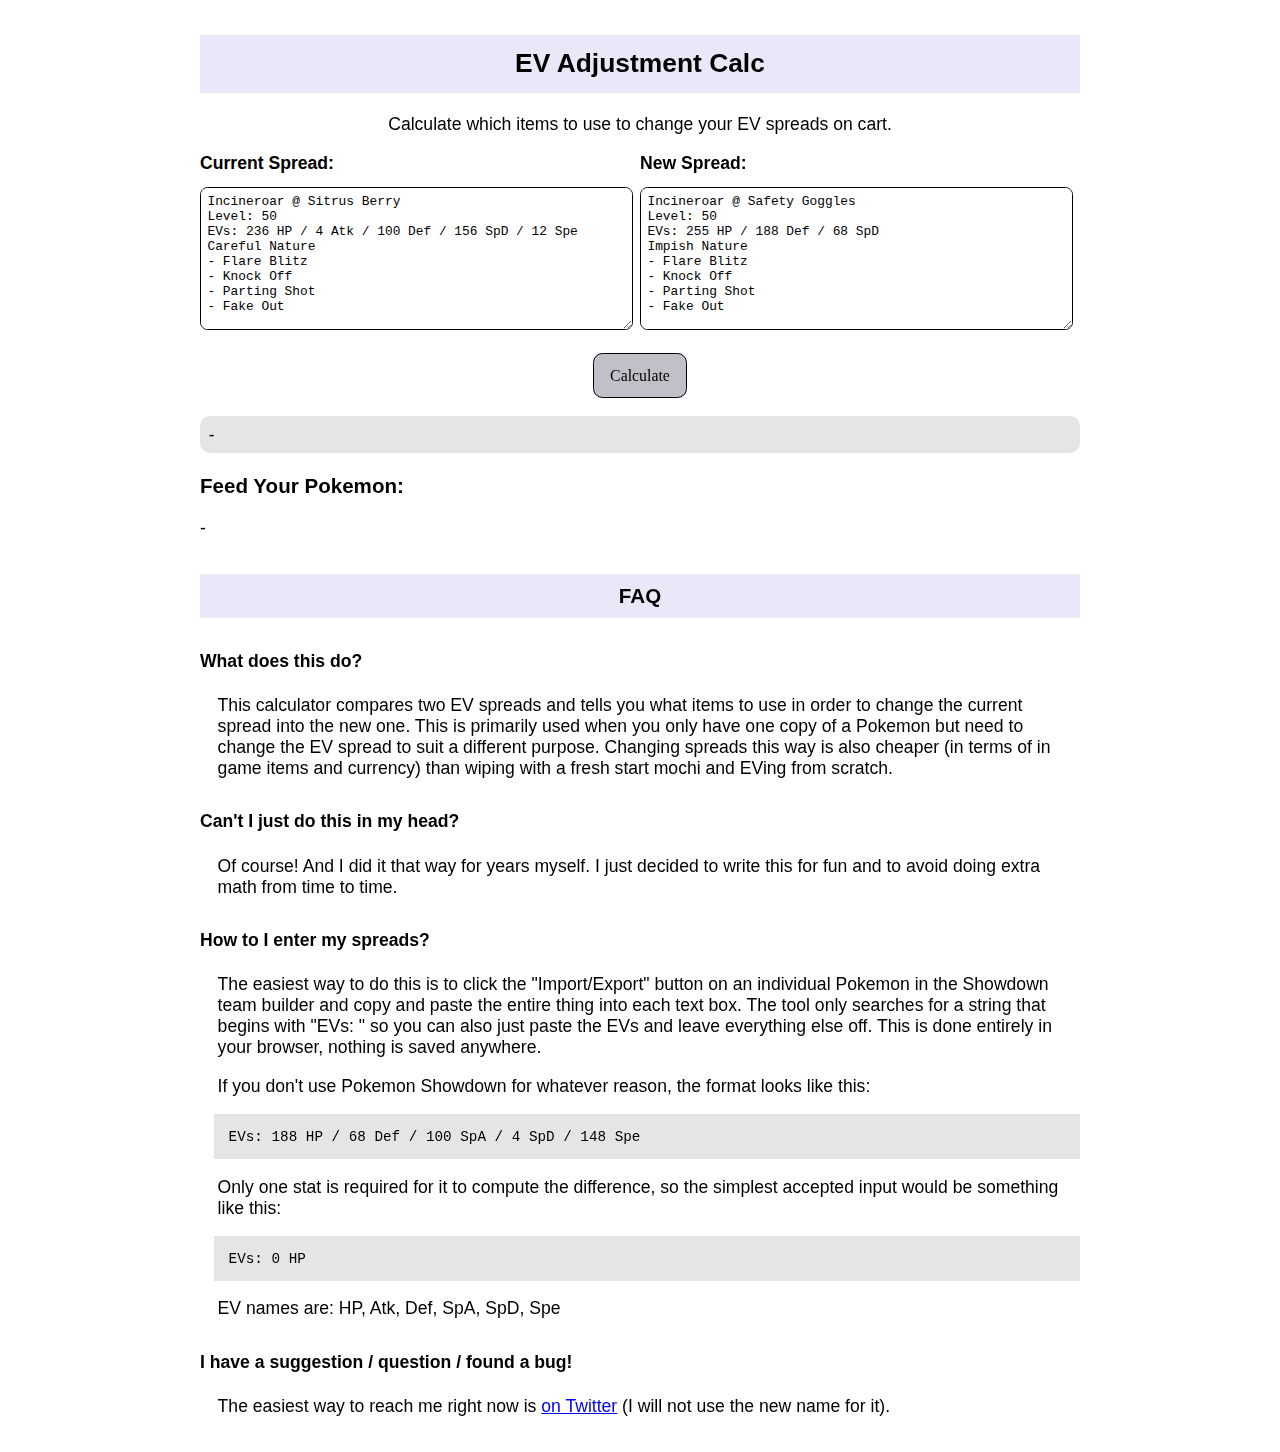
==== index.htm @ c53449d2 "Adding files" ====
<!DOCTYPE html>
<html lang="en">
<head>
    <title>EV Adjustment Calculator</title>
    <link rel="stylesheet" href="style.css" />
</head>
<body>

    <main>
        <section>
            <h2>EV Adjustment Calc</h2>
            <p>Calculate which items to use to change your EV spreads on cart.</p>
        </section>

        <section id="spreads">
            <div>
                <label>Current Spread:</label>
                <textarea id="spread-old">
Incineroar @ Sitrus Berry  
Level: 50  
EVs: 236 HP / 4 Atk / 100 Def / 156 SpD / 12 Spe  
Careful Nature  
- Flare Blitz  
- Knock Off  
- Parting Shot  
- Fake Out
                </textarea>
            </div>
            <div>
                <label>New Spread:</label>
                <textarea id="spread-new">
Incineroar @ Safety Goggles  
Level: 50  
EVs: 255 HP / 188 Def / 68 SpD  
Impish Nature  
- Flare Blitz  
- Knock Off  
- Parting Shot  
- Fake Out
                </textarea>
            </div>
        </section>

        <section id="calc">
            <button id="calc-spread">Calculate</button>
        </section>

        <section id="adjustments">
            <div id="spread-change-display">-</div>
        </section>

        <section id="feeder">
            <h3>Feed Your Pokemon:</h3>
            <div id="berries">-</div>
            <div id="vitamins"></div>
            <div id="feathers"></div>
        </section>

        <section id="faq">
            <h3>FAQ</h3>

            <h4>What does this do?</h4>
            <p>This calculator compares two EV spreads and tells you what items to use in order to change the current spread into the new one. This is primarily used when you only have one copy of a Pokemon but need to change the EV spread to suit a different purpose. Changing spreads this way is also cheaper (in terms of in game items and currency) than wiping with a fresh start mochi and EVing from scratch.</p>

            <h4>Can't I just do this in my head?</h4>
            <p>Of course! And I did it that way for years myself. I just decided to write this for fun and to avoid doing extra math from time to time.</p>

            <h4>How to I enter my spreads?</h4>
            <p>The easiest way to do this is to click the "Import/Export" button on an individual Pokemon in the Showdown team builder and copy and paste the entire thing into each text box. The tool only searches for a string that begins with "EVs: " so you can also just paste the EVs and leave everything else off. This is done entirely in your browser, nothing is saved anywhere.</p>
            <p>If you don't use Pokemon Showdown for whatever reason, the format looks like this:</p>
            <p class="code">EVs: 188 HP / 68 Def / 100 SpA / 4 SpD / 148 Spe</p>
            <p>Only one stat is required for it to compute the difference, so the simplest accepted input would be something like this:</p>
            <p class="code">EVs: 0 HP</p>
            <p>EV names are: HP, Atk, Def, SpA, SpD, Spe</p>

            <h4>I have a suggestion / question / found a bug!</h4>
            <p>The easiest way to reach me right now is <a href="https://twitter.com/mikewVGC">on Twitter</a> (I will not use the new name for it).</p>
        </section>

    </main>

    <script src="script.js"></script>

</body>
</html>
---- style.css ----
body { font: 1.1em Helvetica, Arial, sans-serif; }
main { min-width: 40em; margin: 2em auto; padding: 0 2em; display: block; }
h2 { background: #E8E8F8; padding: .5em; text-align: center; }
p { text-align: center; }
section { display: block; clear: both; max-width: 50em; padding: 0; width: 100%; margin: auto; }
section#spreads div { width: 50%; float: left; display: inline-block; }
section#calc { padding: 1em 0; }
section#feeder { padding-bottom: 2em; }
section#feeder div { width: 33%; display: inline-block; float: left; }
section#feeder div p {
    float: left;
    margin: .2em 0;
    width: calc(100% - 32px - .5em);
    height: 2em;
    text-align: left;
    padding-left: .5em;
    padding-top: .2em;
}
section#feeder div span {
    width: 30px;
    height: 30px;
    margin-top: .1em;
    display: inline-block;
    background-image: url(items.png?2);
    background-size: 832px 800px;
    float: left;
}
section#feeder div span.pomeg { background-position: -30px -130px; }
section#feeder div span.kelpsy { background-position: -66px -130px; }
section#feeder div span.qualot { background-position: -96px -130px; }
section#feeder div span.hondew { background-position: -130px -130px; }
section#feeder div span.grepa { background-position: -163px -130px; }
section#feeder div span.tamato { background-position: -190px -130px; }
section#feeder div span.hpup { background-position: -450px -34px; }
section#feeder div span.protein { background-position: -482px -34px; }
section#feeder div span.iron { background-position: -514px -34px; }
section#feeder div span.calcium { background-position: -578px -34px; }
section#feeder div span.zinc { background-position: -674px -34px; }
section#feeder div span.carbos { background-position: -546px -34px; }
section#feeder div span.health { background-position: -800px -416px; }
section#feeder div span.muscle { background-position: 0px -448px; }
section#feeder div span.resist { background-position: -32px -448px; }
section#feeder div span.genius { background-position: -64px -448px; }
section#feeder div span.clever { background-position: -96px -448px; }
section#feeder div span.swift { background-position: -128px -448px; }
label { display: block; font-weight: bold; }
textarea {
    width: 95%;
    height: 10em;
    border: 1px solid #000;
    border-radius: .6em;
    margin-top: 1em;
    padding: .5em;
    font-size: .9em;
}
button {
    display: block;
    padding: .8em 1em;
    border: 1px solid #000;
    border-radius: .6em;
    background: #C0C0C8;
    font: .9em bold; 
    margin: auto;
    cursor: pointer;
}
#spread-change-display {
    display: block;
    height: 1.1em;
    padding: .5em;
    background: #E5E5E8;
    border-radius: .6em;
}

section#faq p { text-align: left; margin-left: 1em; }
section#faq h3 { background: #E8E8F8; padding: .5em; text-align: center; }
p.code { background: #E5E5E5; font-family: monospace; padding: 1em; }
section#faq h4 { padding: .5em 0 0 0; }
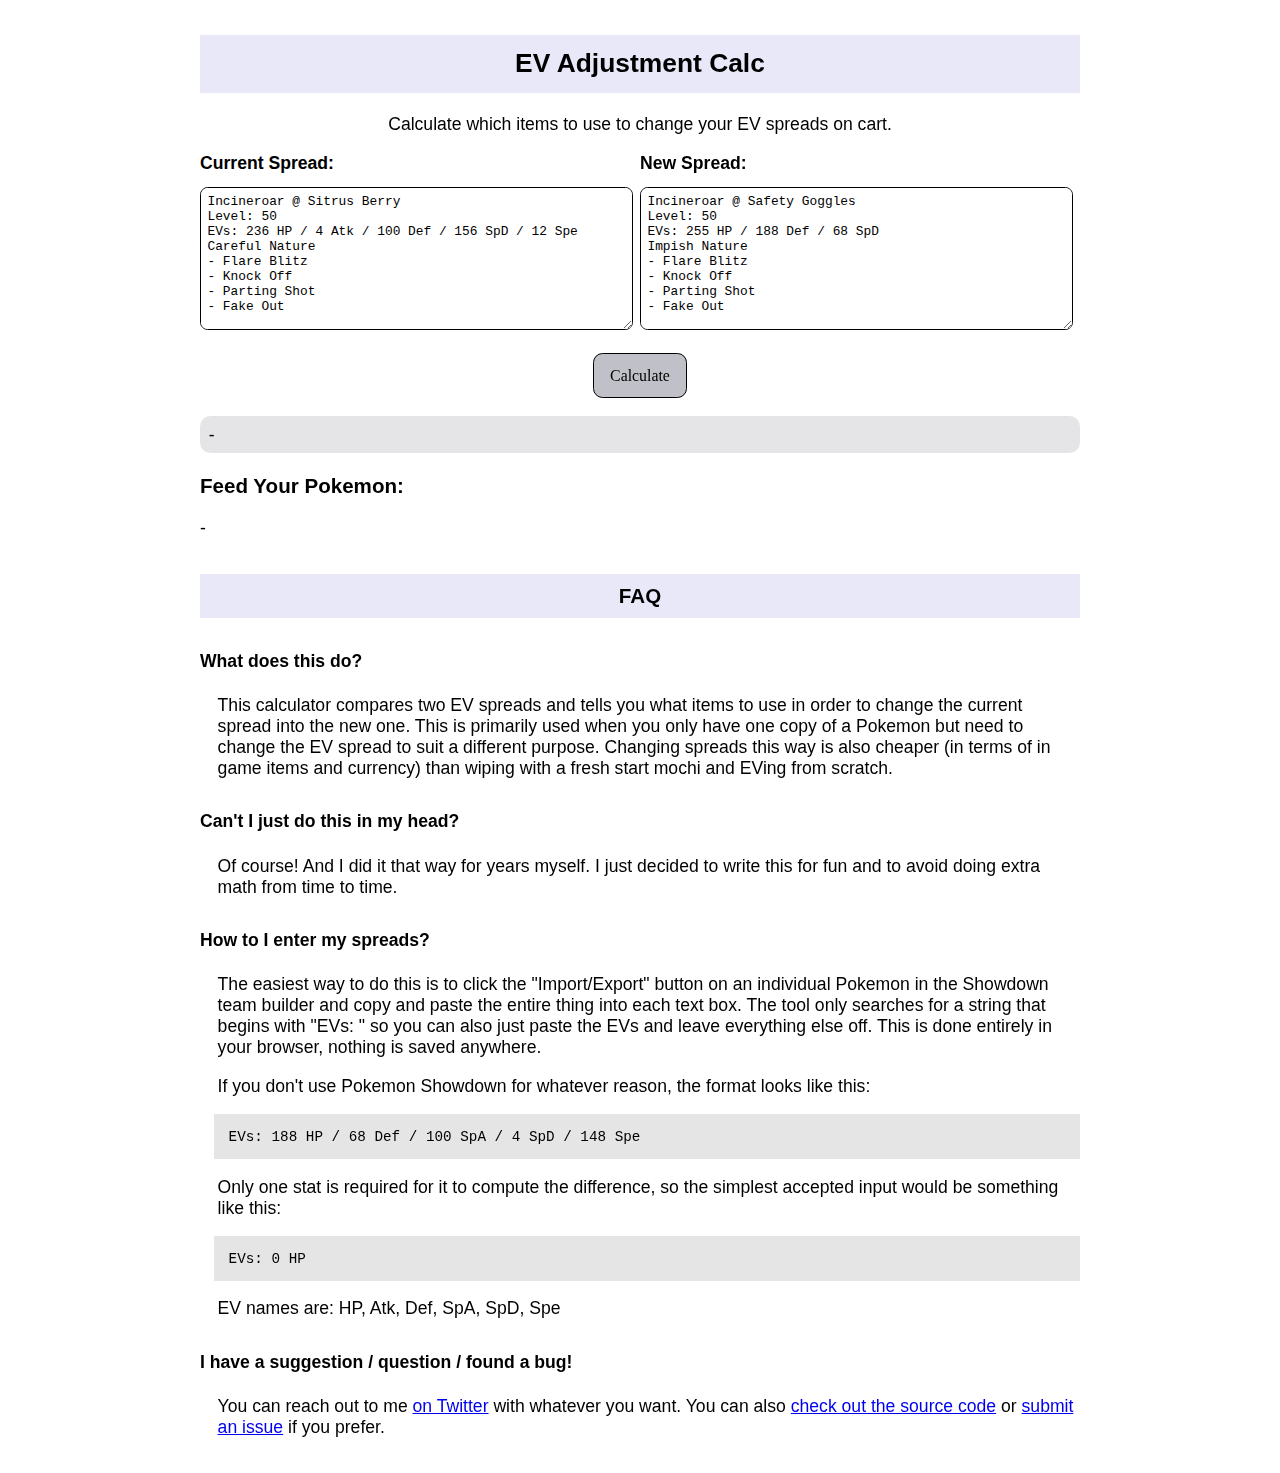
==== commit fba5fd72: "Some small tweaks" ====
--- a/index.htm
+++ b/index.htm
@@ -74,7 +74,7 @@
             <p>EV names are: HP, Atk, Def, SpA, SpD, Spe</p>
 
             <h4>I have a suggestion / question / found a bug!</h4>
-            <p>The easiest way to reach me right now is <a href="https://twitter.com/mikewVGC">on Twitter</a> (I will not use the new name for it).</p>
+            <p>You can reach out to me <a href="https://twitter.com/mikewVGC">on Twitter</a> with whatever you want. You can also <a href="https://github.com/mikewVGC/ev-adjustment-calc">check out the source code</a> or <a href="https://github.com/mikewVGC/ev-adjustment-calc/issues/new">submit an issue</a> if you prefer.</p>
         </section>
 
     </main>
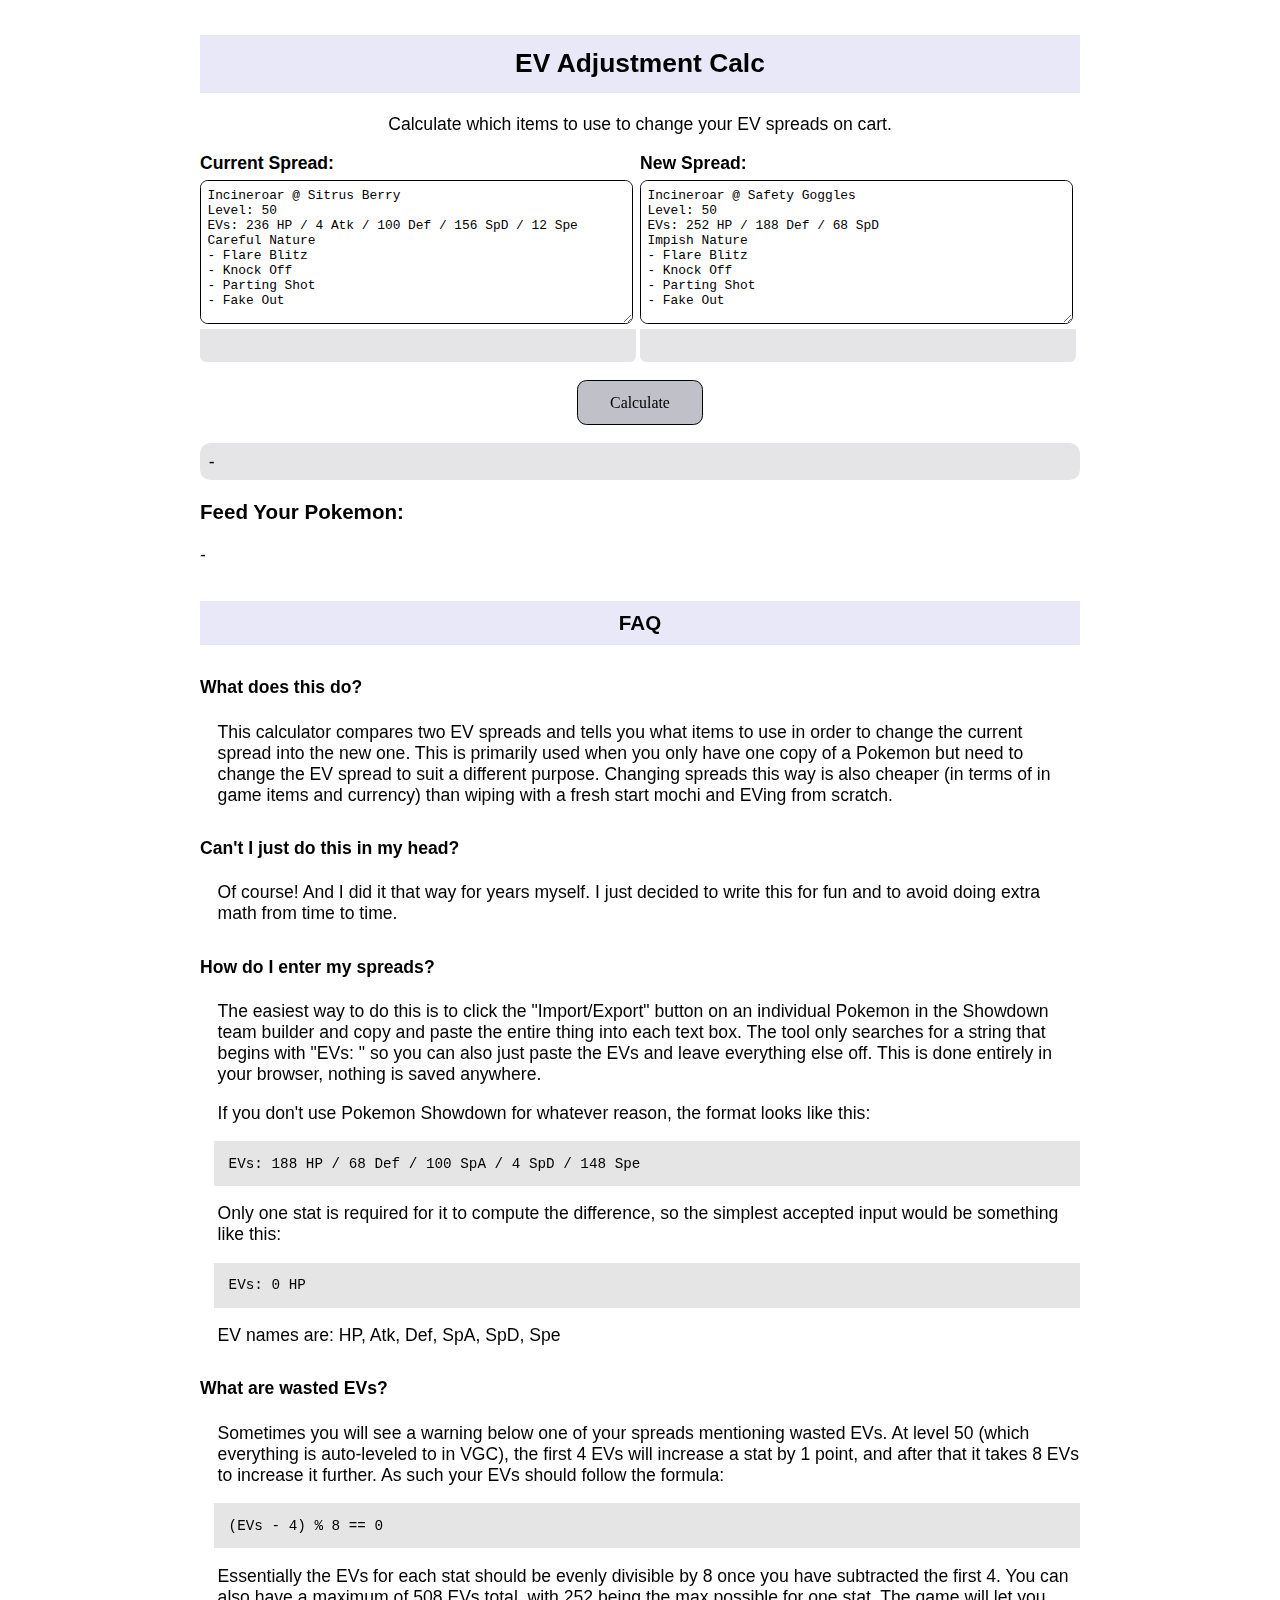
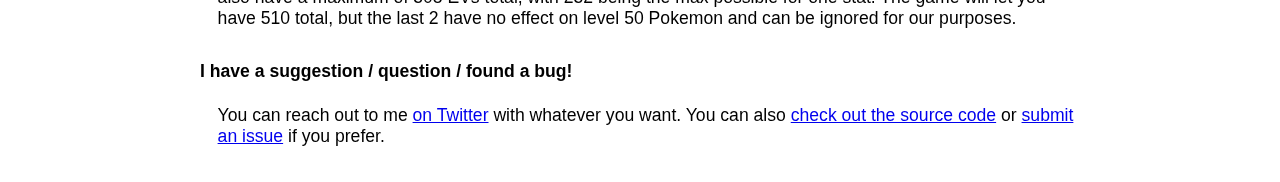
==== commit 7d25d5c6: "Adding wasted /invalid EV detection" ====
--- a/index.htm
+++ b/index.htm
@@ -25,19 +25,21 @@
 - Parting Shot  
 - Fake Out
                 </textarea>
+                <div class="notes" id="spread-notes-old"></div>
             </div>
             <div>
                 <label>New Spread:</label>
                 <textarea id="spread-new">
 Incineroar @ Safety Goggles  
 Level: 50  
-EVs: 255 HP / 188 Def / 68 SpD  
+EVs: 252 HP / 188 Def / 68 SpD  
 Impish Nature  
 - Flare Blitz  
 - Knock Off  
 - Parting Shot  
 - Fake Out
                 </textarea>
+                <div class="notes" id="spread-notes-new"></div>
             </div>
         </section>
 
@@ -65,13 +67,18 @@
             <h4>Can't I just do this in my head?</h4>
             <p>Of course! And I did it that way for years myself. I just decided to write this for fun and to avoid doing extra math from time to time.</p>
 
-            <h4>How to I enter my spreads?</h4>
+            <h4>How do I enter my spreads?</h4>
             <p>The easiest way to do this is to click the "Import/Export" button on an individual Pokemon in the Showdown team builder and copy and paste the entire thing into each text box. The tool only searches for a string that begins with "EVs: " so you can also just paste the EVs and leave everything else off. This is done entirely in your browser, nothing is saved anywhere.</p>
             <p>If you don't use Pokemon Showdown for whatever reason, the format looks like this:</p>
             <p class="code">EVs: 188 HP / 68 Def / 100 SpA / 4 SpD / 148 Spe</p>
             <p>Only one stat is required for it to compute the difference, so the simplest accepted input would be something like this:</p>
             <p class="code">EVs: 0 HP</p>
             <p>EV names are: HP, Atk, Def, SpA, SpD, Spe</p>
+
+            <h4>What are wasted EVs?</h4>
+            <p>Sometimes you will see a warning below one of your spreads mentioning wasted EVs. At level 50 (which everything is auto-leveled to in VGC), the first 4 EVs will increase a stat by 1 point, and after that it takes 8 EVs to increase it further. As such your EVs should follow the formula:</p>
+            <p class="code">(EVs - 4) % 8 == 0</p>
+            <p>Essentially the EVs for each stat should be evenly divisible by 8 once you have subtracted the first 4. You can also have a maximum of 508 EVs total, with 252 being the max possible for one stat. The game will let you have 510 total, but the last 2 have no effect on level 50 Pokemon and can be ignored for our purposes.</p>
 
             <h4>I have a suggestion / question / found a bug!</h4>
             <p>You can reach out to me <a href="https://twitter.com/mikewVGC">on Twitter</a> with whatever you want. You can also <a href="https://github.com/mikewVGC/ev-adjustment-calc">check out the source code</a> or <a href="https://github.com/mikewVGC/ev-adjustment-calc/issues/new">submit an issue</a> if you prefer.</p>
--- a/style.css
+++ b/style.css
@@ -3,7 +3,39 @@
 h2 { background: #E8E8F8; padding: .5em; text-align: center; }
 p { text-align: center; }
 section { display: block; clear: both; max-width: 50em; padding: 0; width: 100%; margin: auto; }
+label { display: block; font-weight: bold; }
+textarea {
+    width: 95%;
+    height: 10em;
+    border: 1px solid #000;
+    border-radius: .6em;
+    margin-top: .5em;
+    margin-bottom: 0;
+    padding: .5em;
+    font-size: .9em;
+}
+button {
+    display: block;
+    padding: .8em 2em;
+    border: 1px solid #000;
+    border-radius: .6em;
+    background: #C0C0C8;
+    font: .9em bold; 
+    margin: auto;
+    cursor: pointer;
+}
 section#spreads div { width: 50%; float: left; display: inline-block; }
+section#spreads .notes {
+    color: #000;
+    background: #E5E5E8;
+    height: 2.1em;
+    display: block;
+    width: 99%;
+    border: .5em solid #E5E5E8;
+    box-sizing: border-box;
+    font-size: .9em;
+    border-radius: 0 0 .4em .4em;
+}
 section#calc { padding: 1em 0; }
 section#feeder { padding-bottom: 2em; }
 section#feeder div { width: 33%; display: inline-block; float: left; }
@@ -43,26 +75,6 @@
 section#feeder div span.genius { background-position: -64px -448px; }
 section#feeder div span.clever { background-position: -96px -448px; }
 section#feeder div span.swift { background-position: -128px -448px; }
-label { display: block; font-weight: bold; }
-textarea {
-    width: 95%;
-    height: 10em;
-    border: 1px solid #000;
-    border-radius: .6em;
-    margin-top: 1em;
-    padding: .5em;
-    font-size: .9em;
-}
-button {
-    display: block;
-    padding: .8em 1em;
-    border: 1px solid #000;
-    border-radius: .6em;
-    background: #C0C0C8;
-    font: .9em bold; 
-    margin: auto;
-    cursor: pointer;
-}
 #spread-change-display {
     display: block;
     height: 1.1em;
